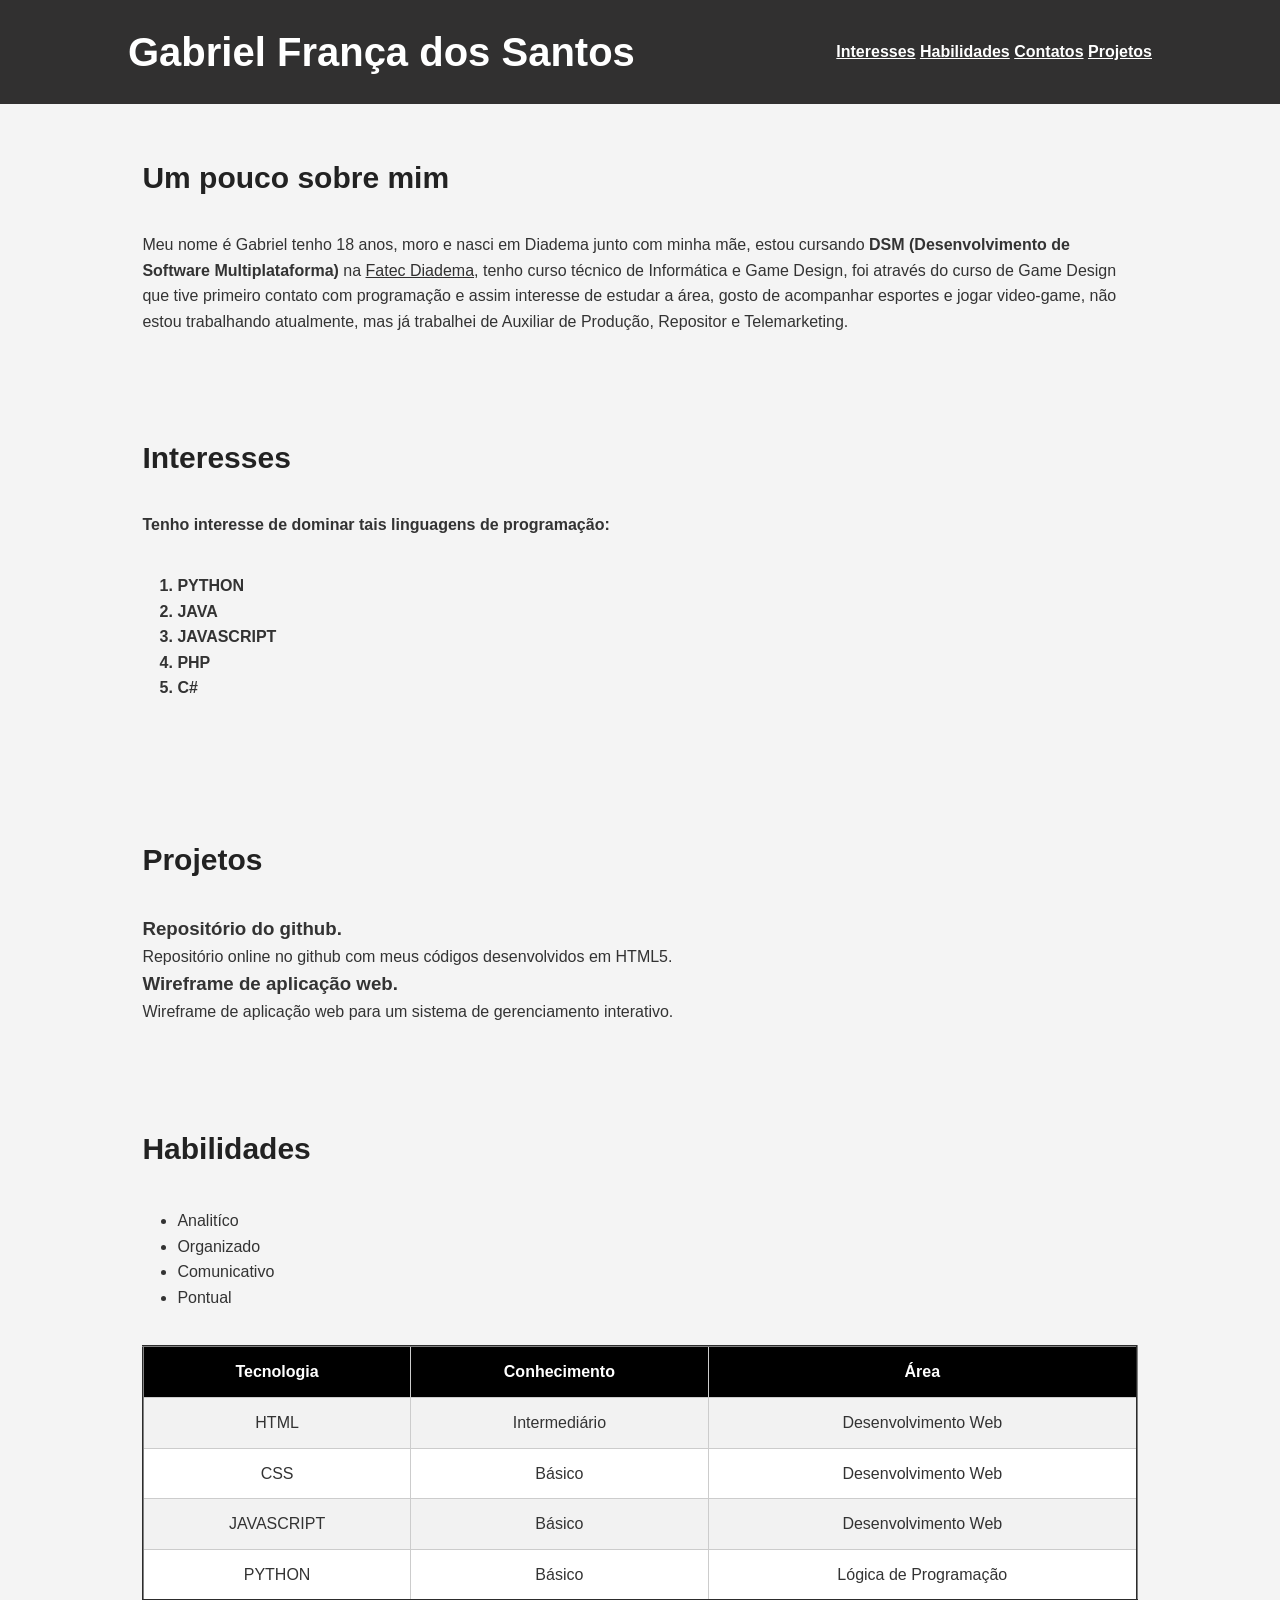
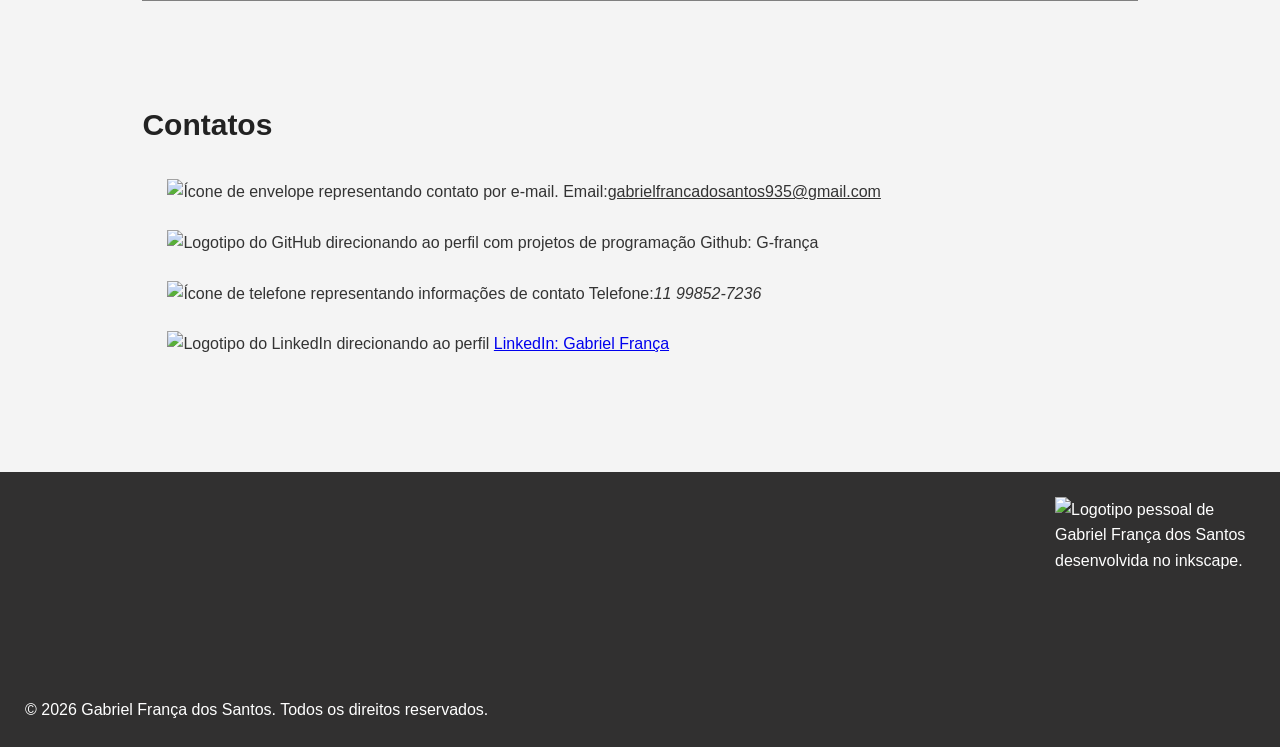
==== index.html @ 2338ec23 "Add files via upload" ====
<!DOCTYPE html>
<html lang="pt-br">
<head>
    <meta charset="UTF-8">
    <meta name="viewport" content="width=device-width, initial-scale=1.0">
    <title>Portfólio</title>
    <link rel="stylesheet" href="style.css">
</head>

<body>
    <header> <!--Cabeçalho-->
    <h1>Gabriel França dos Santos </h1>
    <nav>
       <a href="#interesses">Interesses</a>
       <a href="#habilidades">Habilidades</a>
       <a href="#contatos">Contatos</a>
       <a href="Página02.html" target="_blank">Projetos</a>
    </nav>
    </header>
    
    <main> <!--Conteúdo principal-->
        
    <section id="sobre_mim"> <!--Seção sobre mim-->
    <h2>Um pouco sobre mim</h2>
    <p>Meu nome é Gabriel tenho 18 anos, moro e nasci em Diadema junto com minha mãe, estou cursando <strong>DSM (Desenvolvimento de Software Multiplataforma)</strong> na <a href="https://fatecdiadema.cps.sp.gov.br/" target="_blank">Fatec Diadema</a>, tenho curso técnico de Informática e Game Design, foi através do curso de Game Design que tive primeiro contato com programação e assim interesse de estudar a área, gosto de acompanhar esportes e jogar video-game, não estou trabalhando atualmente, mas já trabalhei de Auxiliar de Produção, Repositor e Telemarketing.</p>

     </section>

     <section id="interesses"> <!--Seção de interesses-->
      <h2>Interesses</h2>
      <p>Tenho interesse de dominar tais linguagens de programação:</p>
        <ol>
            <li>PYTHON</li>
            <li>JAVA</li>
            <li>JAVASCRIPT</li>
            <li>PHP</li>
            <li>C#</li>
        </ol>

     </section>

     <section id="projetos"> <!--Seção de projetos-->
    <h2>Projetos</h2>

     <article> <!--Article para destacar projeto individual-->
        <h3>Repositório do github.</h3>
        <p>Repositório online no github com meus códigos desenvolvidos em HTML5.</p>
        </article>

        <article> <!--Article para destacar projeto individual-->
        <h3>Wireframe de aplicação web.</h3>
        <p>Wireframe de aplicação web para um sistema de gerenciamento interativo.</p>
        </article>

        </section>
    <section id="habilidades"> <!--Seção de habilidades-->
    <h2>Habilidades</h2>
    <ul>
        <li>Analitíco</li>
        <li>Organizado</li>
        <li>Comunicativo</li>
        <li>Pontual</li>
    </ul>
   
    <table border="2"> <!--Tabela de habilidades técnicas-->
        <tr>
           <th class="Primeira">Tecnologia</th>
           <th class="Primeira">Conhecimento</th>
           <th class="Primeira">Área</th>
        </tr>
        <tr>
            <td>HTML</td>
            <td>Intermediário</td>
            <td>Desenvolvimento Web</td>
        </tr>
        <tr>
            <td>CSS</td>
            <td>Básico</td>
            <td>Desenvolvimento Web</td>
        </tr>
        <tr>
            <td>JAVASCRIPT</td>
            <td>Básico</td>
            <td>Desenvolvimento Web</td>
        </tr>
        <tr>
            <td>PYTHON</td>
            <td>Básico</td>
            <td>Lógica de Programação</td>
        </tr>
    </table>
    </section>

    <section id="contatos"> <!--Seção de contatos-->
    <h2>Contatos</h2>
        <p><img src="email.png" width="20" height="20" alt="Ícone de envelope representando contato por e-mail."> Email:<u>gabrielfrancadosantos935@gmail.com</u></p>
        <p><img src="github.png" width="20" height="20" alt="Logotipo do GitHub direcionando ao perfil com projetos de programação">   Github: G-frança</p>
        <p><img src="tel.png" width="20" height="20" alt="Ícone de telefone representando informações de contato">  Telefone:<em>11 99852-7236</em></p>
        <p><img src="linkedin.png" width="20" height="20" alt="Logotipo do LinkedIn direcionando ao perfil">  <a href="https://www.linkedin.com/in/gabriel-fran%C3%A7a-483a13304/" target="_blank">LinkedIn: Gabriel França</a></p>
    </section>
    </main>

        <footer>   
        <img src="logopessoal.svg" width="200" height="200" alt="Logotipo pessoal de Gabriel França dos Santos desenvolvida no inkscape.">
        <p>© 2026 Gabriel França dos Santos. Todos os direitos reservados.</p>
    </footer>
</body>
</html>
---- style.css ----
/* Reset de CSS*/
* {
    margin: 0;
    padding: 0;
    box-sizing: border-box;
}

body {
    font-family: Arial, Helvetica, sans-serif;
    background-color: #f4f4f4;
    color: #333;
    line-height: 1.6;
}

/*Cabeçalho*/

header {
    background-color: #313030;
    color: white;
    padding: 20px 10%;
    display: flex;
    justify-content: space-between;
    align-items: center;
}

header h1 {
    font-size: 40px;
}

/* Menu */
nav a {
    display: inline-block;
    color: white;
    font-weight: bold;
    transition: 0.2s;
}

nav a:hover {
    color: #00aaff;
    transform: translateY(-3px);
    text-shadow: 2px 2px 4px rgba(0, 0, 0, 0.4);
}

/*Seções*/

section {
    padding: 50px 8%;
    max-width: 1200px;
    margin: auto;
}

section h2 {
    text-align: left;
    margin-bottom: 30px;
    font-size: 30px;
    color: #222;
}

#sobre_mim a{
    display: flexbox;
    color: #313030;
}

#interesses p{
    font-weight: 900;
}

#interesses ol{
    margin: 35px;
    font-weight: 600;
}

#habilidades p{
    display: flex;
    margin: 40px;
    justify-content: center;
    gap: 20px;
}

#habilidades ul{
    margin: 35px;
}

/*Tabela*/

table {
    margin-top: 30px;
    width: 100%;
    border-collapse: collapse;
    background-color: white;
}

th,
td {
    border: 1px solid #ccc;
    padding: 12px;
    text-align: center;
}

.Primeira {
    color: white;
    background-color: black;
}

tr:nth-child(even) {
    background-color: #f2f2f2;
}

#contatos p{
    margin: 25px;
}

/* Rodapé */

footer {
    background-color: #313030;
    color: white;
    justify-content: space-between;
    padding: 25px;
    margin-top: 40px;
}

footer img {
    display: block;
    margin-left: auto;
}

@media (max-width: 768px) {

    header {
        flex-direction: column;
        gap: 15px;
    }

    nav ul {
        flex-direction: column;
        text-align: center;
        gap: 10px;
    }
}
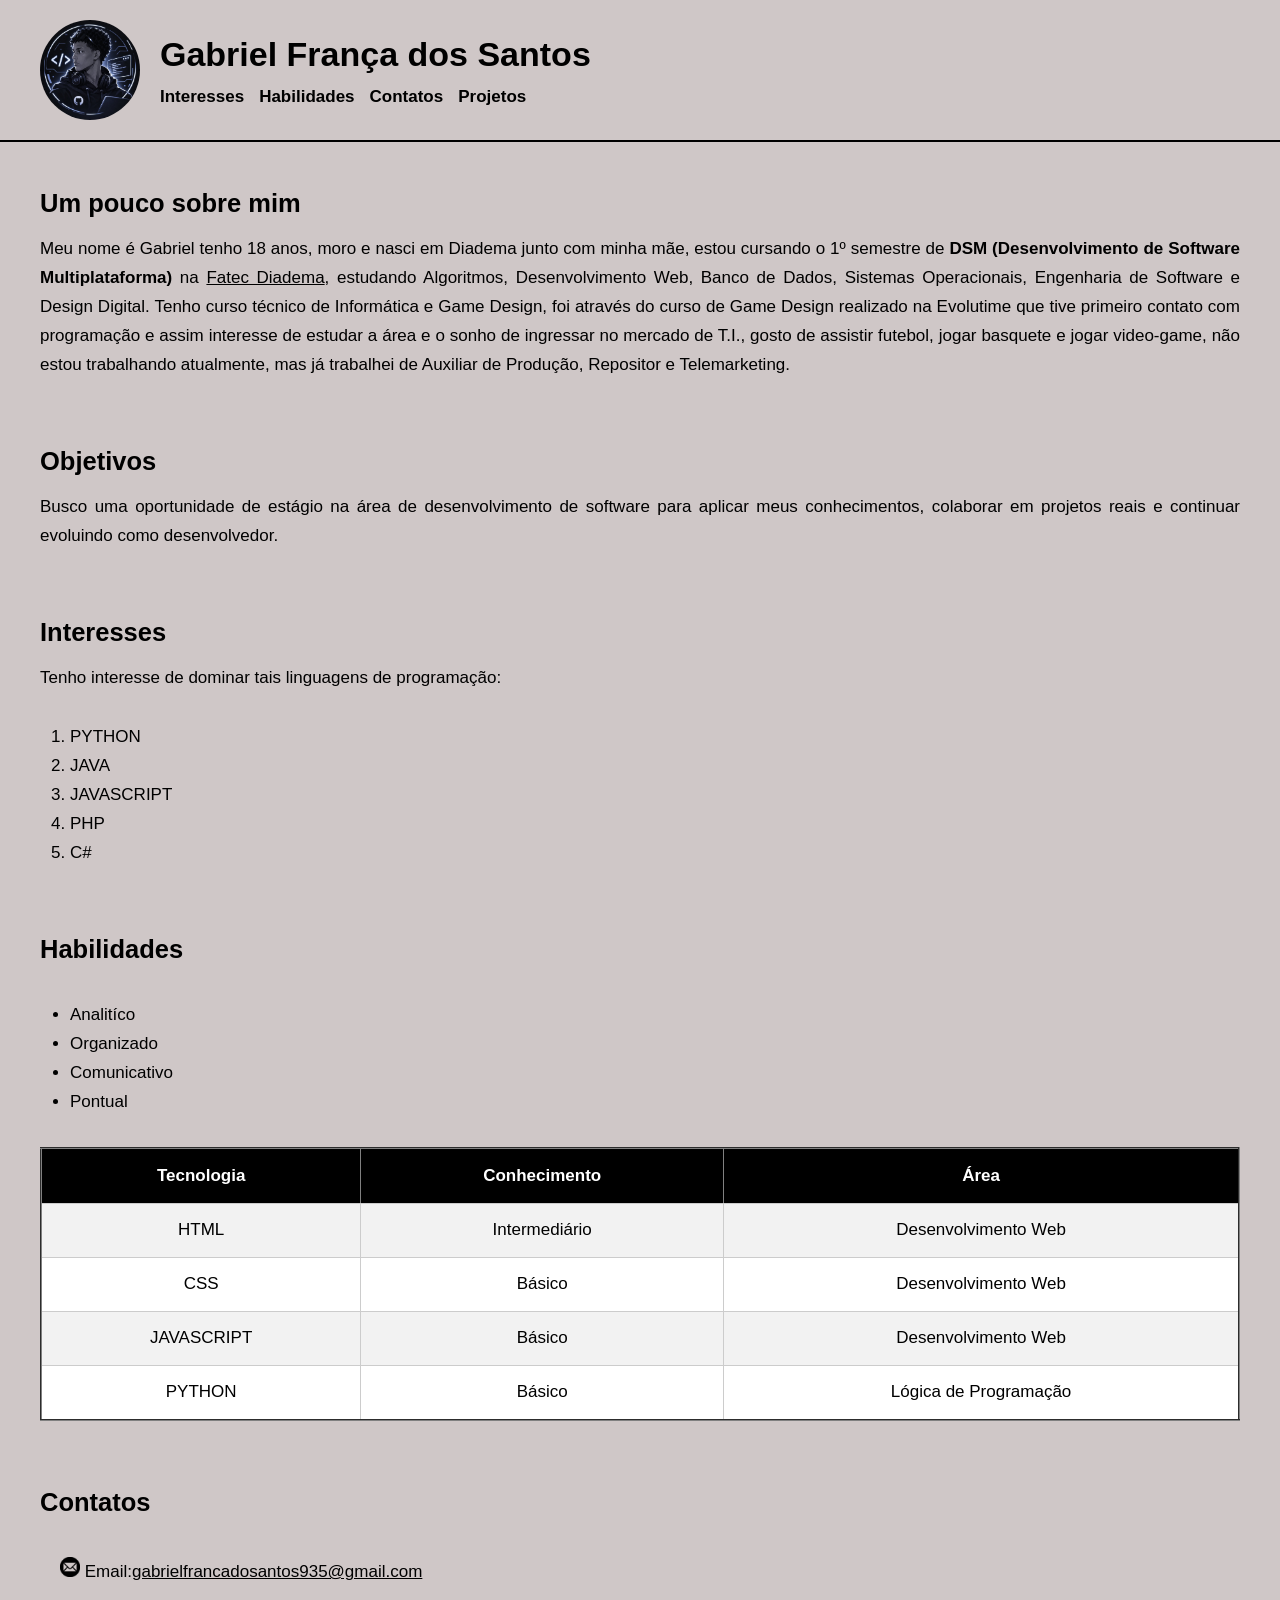
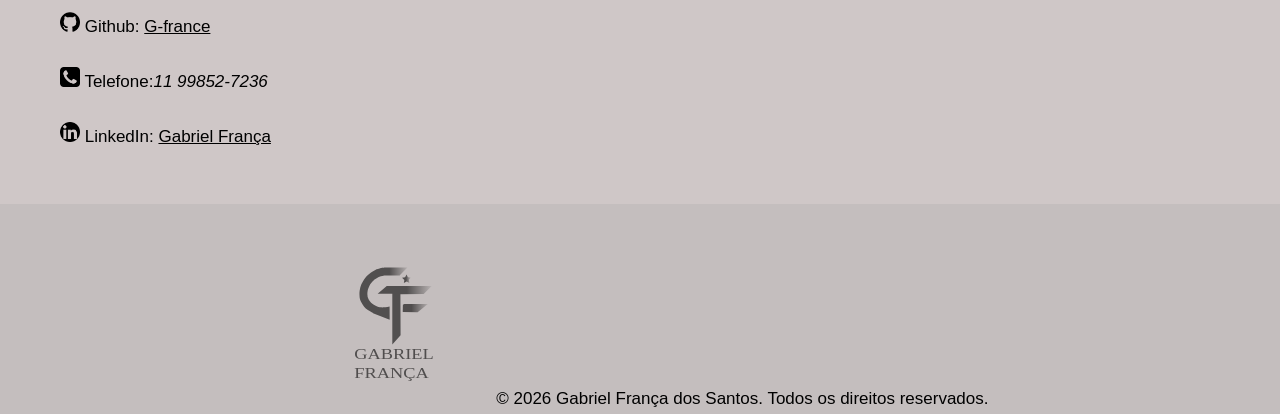
==== commit ecdc19a0: "Atualiza portfólio" ====
--- a/index.html
+++ b/index.html
@@ -1,108 +1,104 @@
-<!DOCTYPE html>
-<html lang="pt-br">
-<head>
-    <meta charset="UTF-8">
-    <meta name="viewport" content="width=device-width, initial-scale=1.0">
-    <title>Portfólio</title>
-    <link rel="stylesheet" href="style.css">
-</head>
-
-<body>
-    <header> <!--Cabeçalho-->
-    <h1>Gabriel França dos Santos </h1>
-    <nav>
-       <a href="#interesses">Interesses</a>
-       <a href="#habilidades">Habilidades</a>
-       <a href="#contatos">Contatos</a>
-       <a href="Página02.html" target="_blank">Projetos</a>
-    </nav>
-    </header>
-    
-    <main> <!--Conteúdo principal-->
-        
-    <section id="sobre_mim"> <!--Seção sobre mim-->
-    <h2>Um pouco sobre mim</h2>
-    <p>Meu nome é Gabriel tenho 18 anos, moro e nasci em Diadema junto com minha mãe, estou cursando <strong>DSM (Desenvolvimento de Software Multiplataforma)</strong> na <a href="https://fatecdiadema.cps.sp.gov.br/" target="_blank">Fatec Diadema</a>, tenho curso técnico de Informática e Game Design, foi através do curso de Game Design que tive primeiro contato com programação e assim interesse de estudar a área, gosto de acompanhar esportes e jogar video-game, não estou trabalhando atualmente, mas já trabalhei de Auxiliar de Produção, Repositor e Telemarketing.</p>
-
-     </section>
-
-     <section id="interesses"> <!--Seção de interesses-->
-      <h2>Interesses</h2>
-      <p>Tenho interesse de dominar tais linguagens de programação:</p>
-        <ol>
-            <li>PYTHON</li>
-            <li>JAVA</li>
-            <li>JAVASCRIPT</li>
-            <li>PHP</li>
-            <li>C#</li>
-        </ol>
-
-     </section>
-
-     <section id="projetos"> <!--Seção de projetos-->
-    <h2>Projetos</h2>
-
-     <article> <!--Article para destacar projeto individual-->
-        <h3>Repositório do github.</h3>
-        <p>Repositório online no github com meus códigos desenvolvidos em HTML5.</p>
-        </article>
-
-        <article> <!--Article para destacar projeto individual-->
-        <h3>Wireframe de aplicação web.</h3>
-        <p>Wireframe de aplicação web para um sistema de gerenciamento interativo.</p>
-        </article>
-
-        </section>
-    <section id="habilidades"> <!--Seção de habilidades-->
-    <h2>Habilidades</h2>
-    <ul>
-        <li>Analitíco</li>
-        <li>Organizado</li>
-        <li>Comunicativo</li>
-        <li>Pontual</li>
-    </ul>
-   
-    <table border="2"> <!--Tabela de habilidades técnicas-->
-        <tr>
-           <th class="Primeira">Tecnologia</th>
-           <th class="Primeira">Conhecimento</th>
-           <th class="Primeira">Área</th>
-        </tr>
-        <tr>
-            <td>HTML</td>
-            <td>Intermediário</td>
-            <td>Desenvolvimento Web</td>
-        </tr>
-        <tr>
-            <td>CSS</td>
-            <td>Básico</td>
-            <td>Desenvolvimento Web</td>
-        </tr>
-        <tr>
-            <td>JAVASCRIPT</td>
-            <td>Básico</td>
-            <td>Desenvolvimento Web</td>
-        </tr>
-        <tr>
-            <td>PYTHON</td>
-            <td>Básico</td>
-            <td>Lógica de Programação</td>
-        </tr>
-    </table>
-    </section>
-
-    <section id="contatos"> <!--Seção de contatos-->
-    <h2>Contatos</h2>
-        <p><img src="email.png" width="20" height="20" alt="Ícone de envelope representando contato por e-mail."> Email:<u>gabrielfrancadosantos935@gmail.com</u></p>
-        <p><img src="github.png" width="20" height="20" alt="Logotipo do GitHub direcionando ao perfil com projetos de programação">   Github: G-frança</p>
-        <p><img src="tel.png" width="20" height="20" alt="Ícone de telefone representando informações de contato">  Telefone:<em>11 99852-7236</em></p>
-        <p><img src="linkedin.png" width="20" height="20" alt="Logotipo do LinkedIn direcionando ao perfil">  <a href="https://www.linkedin.com/in/gabriel-fran%C3%A7a-483a13304/" target="_blank">LinkedIn: Gabriel França</a></p>
-    </section>
-    </main>
-
-        <footer>   
-        <img src="logopessoal.svg" width="200" height="200" alt="Logotipo pessoal de Gabriel França dos Santos desenvolvida no inkscape.">
-        <p>© 2026 Gabriel França dos Santos. Todos os direitos reservados.</p>
-    </footer>
-</body>
+<!DOCTYPE html>
+<html lang="pt-br">
+<head>
+    <meta charset="UTF-8">
+    <meta name="viewport" content="width=device-width, initial-scale=1.0">
+    <title>Portfólio</title>
+    <link rel="icon" href="img/logopessoal.svg">
+    <link rel="stylesheet" href="style.css">
+</head>
+
+<body>
+    <header> <!--Cabeçalho-->
+    <div id="cabeçalho">
+    <img src="img/perfil github.jpeg" alt="Imagem de perfil no github">
+    <div id="apresentação">
+    <h1>Gabriel França dos Santos</h1>
+    <nav>
+        <a href="#interesses">Interesses</a>
+        <a href="#habilidades">Habilidades</a>
+        <a href="#contatos">Contatos</a>
+        <a href="Página02.html">Projetos</a>
+    </nav>
+    </div>
+    </div>
+    </header>
+    
+    <main> <!--Conteúdo principal-->
+        <section class="sobre_mim"> <!--Seção sobre mim-->
+        <h2>Um pouco sobre mim</h2>
+        <p>Meu nome é Gabriel tenho 18 anos, moro e nasci em Diadema junto com minha mãe, estou cursando o 1º semestre de <strong>DSM (Desenvolvimento de Software Multiplataforma)</strong> na <a href="https://fatecdiadema.cps.sp.gov.br/" target="_blank">Fatec Diadema</a>, estudando Algoritmos, Desenvolvimento Web, Banco de Dados, Sistemas Operacionais, Engenharia de Software e Design Digital. Tenho curso técnico de Informática e Game Design, foi através do curso de Game Design realizado na Evolutime que tive primeiro contato com programação e assim interesse de estudar a área e o sonho de ingressar no mercado de T.I., gosto de assistir futebol, jogar basquete e jogar video-game, não estou trabalhando atualmente, mas já trabalhei de Auxiliar de Produção, Repositor e Telemarketing.</p>
+        </section>
+
+        <section class="sobre_mim">
+            <h2>Objetivos</h2>
+            <p>Busco uma oportunidade de estágio na área de desenvolvimento de software para aplicar meus conhecimentos, colaborar em projetos reais e continuar evoluindo como desenvolvedor.</p>
+        </section>
+
+        <section id="interesses"> <!--Seção de interesses-->
+        <h2>Interesses</h2>
+        <p>Tenho interesse de dominar tais linguagens de programação:</p>
+            <ol>
+                <li>PYTHON</li>
+                <li>JAVA</li>
+                <li>JAVASCRIPT</li>
+                <li>PHP</li>
+                <li>C#</li>
+            </ol>
+        </section>
+
+        <section id="habilidades"> <!--Seção de habilidades-->
+            <h2>Habilidades</h2>
+            <ul>
+                <li>Analitíco</li>
+                <li>Organizado</li>
+                <li>Comunicativo</li>
+                <li>Pontual</li>
+            </ul>
+        
+            <table border="2"> <!--Tabela de habilidades técnicas-->
+                <tr>
+                <th class="Primeira">Tecnologia</th>
+                <th class="Primeira">Conhecimento</th>
+                <th class="Primeira">Área</th>
+                </tr>
+                <tr>
+                    <td>HTML</td>
+                    <td>Intermediário</td>
+                    <td>Desenvolvimento Web</td>
+                </tr>
+                <tr>
+                    <td>CSS</td>
+                    <td>Básico</td>
+                    <td>Desenvolvimento Web</td>
+                </tr>
+                <tr>
+                    <td>JAVASCRIPT</td>
+                    <td>Básico</td>
+                    <td>Desenvolvimento Web</td>
+                </tr>
+                <tr>
+                    <td>PYTHON</td>
+                    <td>Básico</td>
+                    <td>Lógica de Programação</td>
+                </tr>
+            </table>
+        </section>
+
+        <section id="contatos"> <!--Seção de contatos-->
+            <h2>Contatos</h2>
+            <div id="texto_cont">
+                <p><img src="img/email.png" width="20" height="20" alt="Ícone de envelope representando contato por e-mail."> Email:<a href="mailto:gabrielfrancadosantos935@gmail.com">gabrielfrancadosantos935@gmail.com</a></p>
+                <p><img src="img/github.png" width="20" height="20" alt="Logotipo do GitHub direcionando ao perfil com projetos de programação">   Github: <a href="https://github.com/G-france" target="_blank">G-france</a></p>
+                <p><img src="img/tel.png" width="20" height="20" alt="Ícone de telefone representando informações de contato">  Telefone:<em>11 99852-7236</em></p>
+                <p><img src="img/linkedin.png" width="20" height="20" alt="Logotipo do LinkedIn direcionando ao perfil">  LinkedIn: <a href="https://www.linkedin.com/in/gabriel-fran%C3%A7a-483a13304/" target="_blank">Gabriel França</a></p>
+            </div>
+        </section>
+    </main>
+
+    <footer>   
+        <img src="img/logopessoal.svg" width="200" height="200" alt="Logotipo pessoal de Gabriel França dos Santos desenvolvida no inkscape.">
+        <a href="#">© 2026 Gabriel França dos Santos. Todos os direitos reservados.</a>
+    </footer>
+</body>
 </html>
--- a/style.css
+++ b/style.css
@@ -1,140 +1,191 @@
-/* Reset de CSS*/
-* {
-    margin: 0;
-    padding: 0;
-    box-sizing: border-box;
-}
-
-body {
-    font-family: Arial, Helvetica, sans-serif;
-    background-color: #f4f4f4;
-    color: #333;
-    line-height: 1.6;
-}
-
-/*Cabeçalho*/
-
-header {
-    background-color: #313030;
-    color: white;
-    padding: 20px 10%;
-    display: flex;
-    justify-content: space-between;
-    align-items: center;
-}
-
-header h1 {
-    font-size: 40px;
-}
-
-/* Menu */
-nav a {
-    display: inline-block;
-    color: white;
-    font-weight: bold;
-    transition: 0.2s;
-}
-
-nav a:hover {
-    color: #00aaff;
-    transform: translateY(-3px);
-    text-shadow: 2px 2px 4px rgba(0, 0, 0, 0.4);
-}
-
-/*Seções*/
-
-section {
-    padding: 50px 8%;
-    max-width: 1200px;
-    margin: auto;
-}
-
-section h2 {
-    text-align: left;
-    margin-bottom: 30px;
-    font-size: 30px;
-    color: #222;
-}
-
-#sobre_mim a{
-    display: flexbox;
-    color: #313030;
-}
-
-#interesses p{
-    font-weight: 900;
-}
-
-#interesses ol{
-    margin: 35px;
-    font-weight: 600;
-}
-
-#habilidades p{
-    display: flex;
-    margin: 40px;
-    justify-content: center;
-    gap: 20px;
-}
-
-#habilidades ul{
-    margin: 35px;
-}
-
-/*Tabela*/
-
-table {
-    margin-top: 30px;
-    width: 100%;
-    border-collapse: collapse;
-    background-color: white;
-}
-
-th,
-td {
-    border: 1px solid #ccc;
-    padding: 12px;
-    text-align: center;
-}
-
-.Primeira {
-    color: white;
-    background-color: black;
-}
-
-tr:nth-child(even) {
-    background-color: #f2f2f2;
-}
-
-#contatos p{
-    margin: 25px;
-}
-
-/* Rodapé */
-
-footer {
-    background-color: #313030;
-    color: white;
-    justify-content: space-between;
-    padding: 25px;
-    margin-top: 40px;
-}
-
-footer img {
-    display: block;
-    margin-left: auto;
-}
-
-@media (max-width: 768px) {
-
-    header {
-        flex-direction: column;
-        gap: 15px;
-    }
-
-    nav ul {
-        flex-direction: column;
-        text-align: center;
-        gap: 10px;
-    }
+/* Reset de CSS*/
+* {
+    margin: 0;
+    padding: 0;
+    box-sizing: border-box;
+}
+
+body {
+    font-family: Arial, Helvetica, sans-serif;
+    background-color: rgb(207, 199, 199);
+    color: black;
+    line-height: 1.7;
+    font-size: 17px;
+    text-align: justify;
+}
+
+/*Cabeçalho*/
+#cabeçalho {
+    padding: 20px 40px;
+    align-items: center;
+    display: flex;
+    gap: 20px;
+    border-bottom: 2px solid;
+}
+
+#cabeçalho img {
+    width: 100px;
+    object-position: left;
+    border-radius: 50px;
+}
+
+#apresentação nav {
+    display: flex;
+    gap: 15px;
+}
+
+nav a {
+    text-decoration: none;
+    color: black;
+    font-weight: 600;
+    position: relative;
+    border-bottom: 2px solid transparent;
+    transition: 0.3s;
+}
+
+nav a:hover {
+    border-bottom: 2px solid #5f45a5;
+    text-shadow: 2px rgb(150, 2, 2);
+}
+
+main {
+    margin: 40px;
+}
+
+.sobre_mim h2 {
+    margin-bottom: 10px;
+}
+
+.sobre_mim {
+    margin-top: 20px;
+    margin-bottom: 60px;
+}
+
+.sobre_mim a {
+    text-decoration: underline;
+    color:black;
+}
+
+.sobre_mim a:hover {
+    color:#5f45a5;
+}
+
+#interesses h2 {
+    margin-bottom: 10px;
+}
+
+#interesses {
+    margin-bottom: 60px;
+}
+
+#interesses ol {
+    margin: 30px;
+}
+
+#habilidades h2 {
+    margin-bottom: 10px;
+}
+
+#habilidades {
+    margin-bottom: 60px;
+}
+
+#habilidades ul {
+    margin: 30px;
+}
+
+#habilidades table {
+    margin-top: 30px;
+    width: 100%;
+    border-collapse: collapse;
+    background-color: white;
+}
+
+#habilidade th, td {
+    border: 1px solid #ccc;
+    padding: 12px;
+    text-align: center;
+}
+
+.Primeira {
+    padding: 13px;
+    text-align: center;
+    color: white;
+    background-color: black;
+}
+
+tr:nth-child(even) {
+    background-color: #f2f2f2;
+}
+
+#contatos h2 {
+    margin-bottom: 10px;
+}
+
+#texto_cont {
+    line-height: 55px;
+    margin: 20px;
+}
+
+#texto_cont a {
+    text-decoration: underline;
+    color: black;
+    text-align: center;
+    align-items: center;
+}
+
+#texto_cont a:hover {
+    color: #5f45a5;
+}
+
+#texto_cont img {
+    mix-blend-mode: multiply;
+}
+
+footer {
+    background-color: #c4bebe;
+    text-align: center;
+}
+
+footer a {
+    text-decoration: none;
+    text-align: center;
+    color: black;
+}
+
+footer a:hover {
+    color: #5f45a5;
+}
+
+.footer {
+    display: flex;  
+    flex-direction: column;
+    align-items: center;
+}
+
+#h1 {
+    margin-bottom: 30px;
+    border-bottom: 2px solid;
+}
+
+.projetos {
+    margin: 10px;
+    margin-bottom: 50px;
+}
+
+.projetos img {
+    display: block;
+    margin: auto;
+    width: 768px;
+    height: 550px;
+    margin-top: 20px;
+}
+
+.projetos a {
+    text-decoration: underline;
+    color: black;
+}
+
+.projetos a:hover {
+    color: #5f45a5;
 }
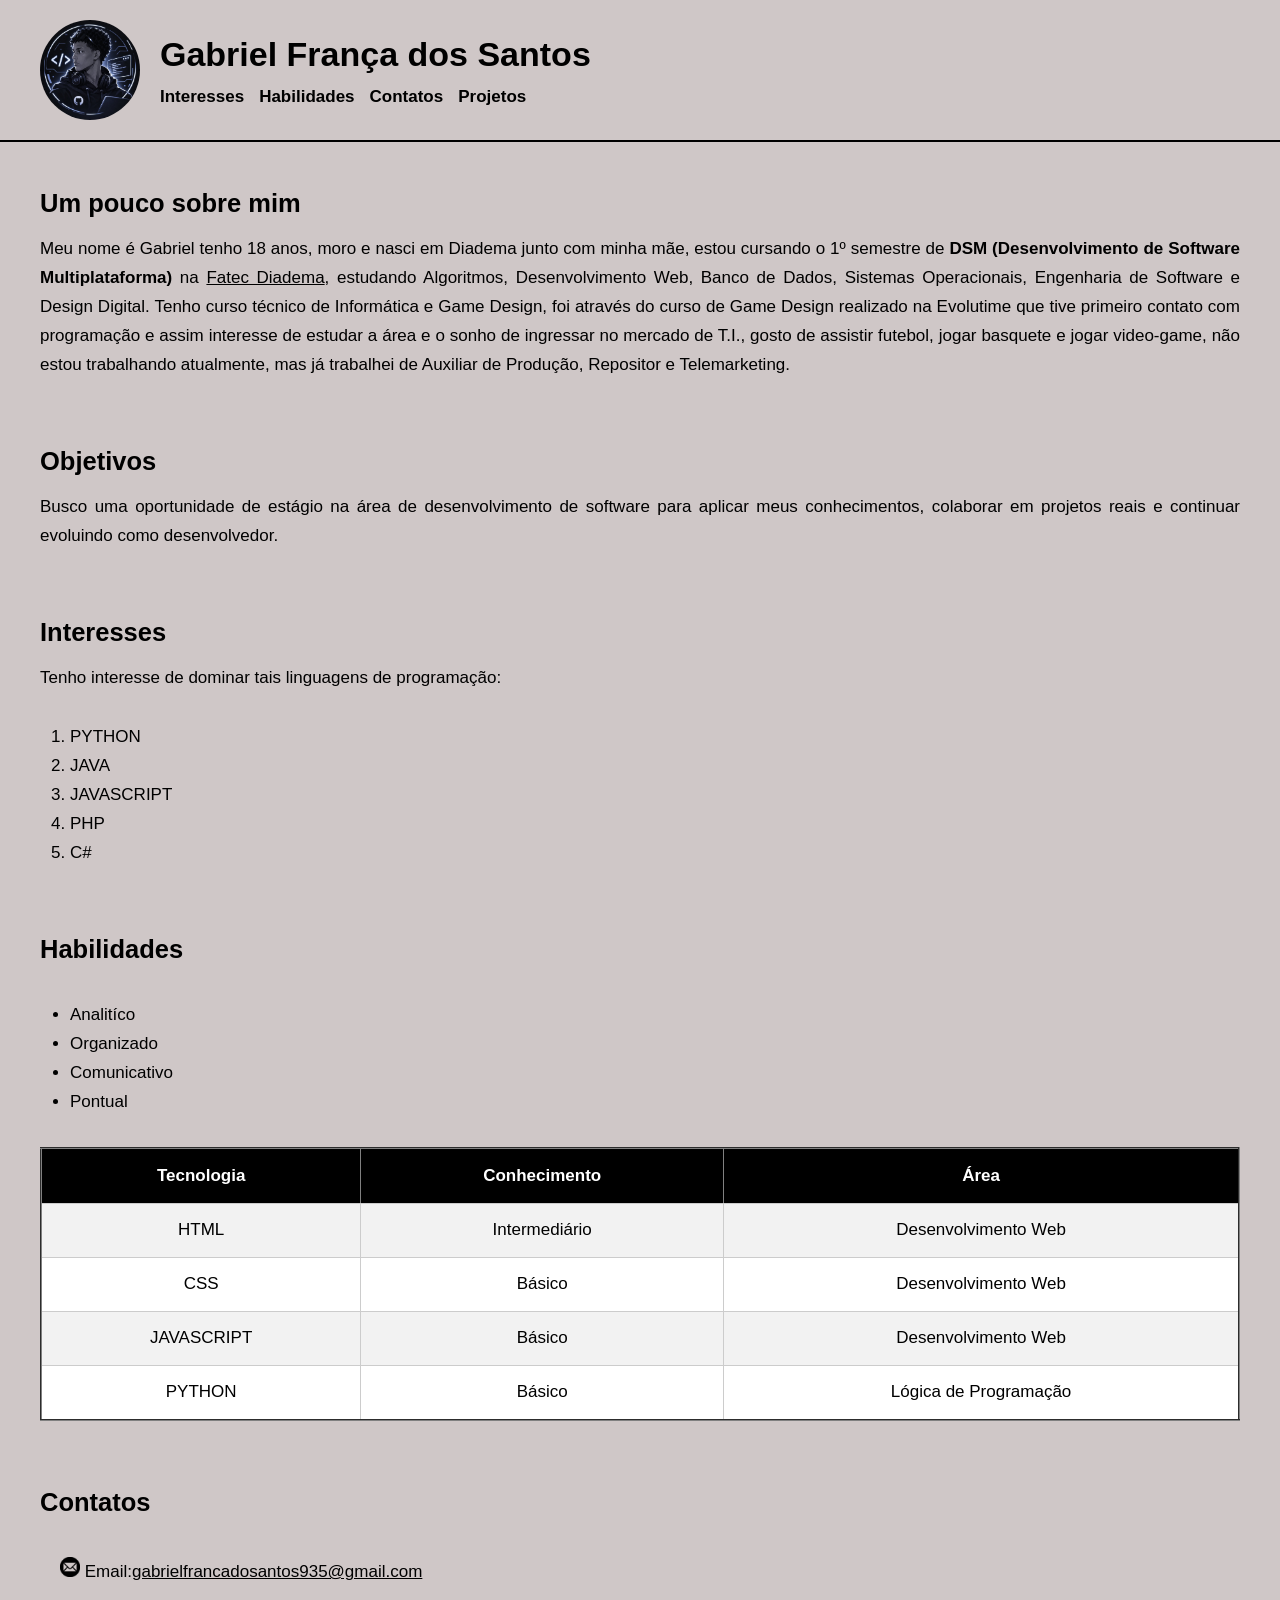
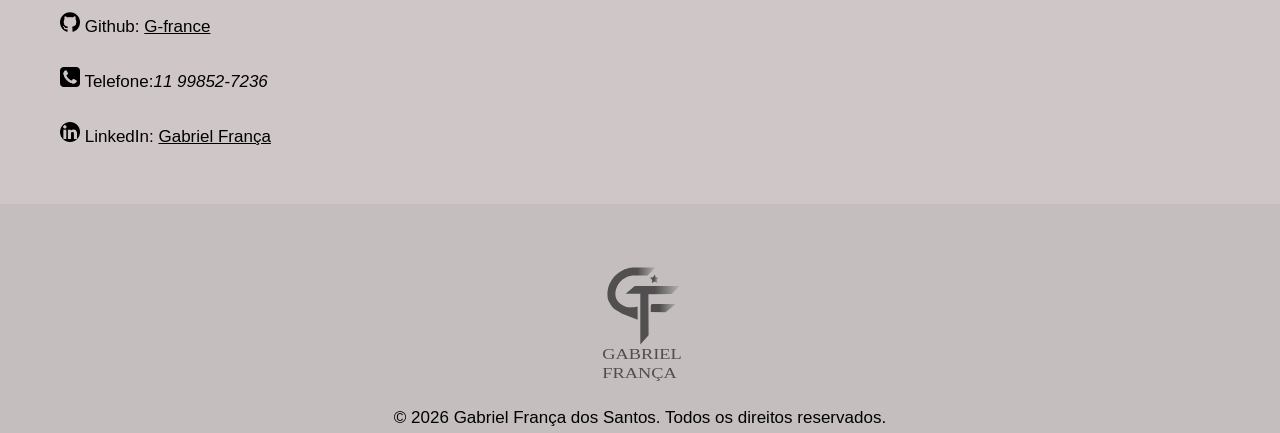
==== commit d78a047d: "Responsividade" ====
--- a/index.html
+++ b/index.html
@@ -96,9 +96,11 @@
         </section>
     </main>
 
-    <footer>   
+    <footer>
+        <div class="footer">   
         <img src="img/logopessoal.svg" width="200" height="200" alt="Logotipo pessoal de Gabriel França dos Santos desenvolvida no inkscape.">
         <a href="#">© 2026 Gabriel França dos Santos. Todos os direitos reservados.</a>
+        </div>
     </footer>
 </body>
 </html>
--- a/style.css
+++ b/style.css
@@ -188,4 +188,77 @@
 
 .projetos a:hover {
     color: #5f45a5;
+}
+
+@media (max-width: 768px) {
+    body {
+    font-size: 16px;
+    line-height: 1.6;
+}
+
+#cabeçalho {
+    text-align: left;
+    padding: 20px 8px; 
+}
+
+#cabeçalho img {
+    width: 90px;
+}
+
+#apresentação nav {
+    flex-wrap: wrap;
+    justify-content: left;
+    gap: 12px;
+}
+
+#apresentação nav a {
+    white-space: nowrap;
+}
+nav a {
+    font-size: 15px;
+}
+
+main {
+    margin: 20px 15px;
+}
+
+.sobre_mim,
+#interesses,
+#habilidades {
+    margin-bottom: 40px;
+}
+
+#interesses ol,
+#habilidades ul {
+    margin: 20px;
+}
+
+#habilidades table {
+    display: block;
+    overflow-x: auto;
+}
+
+#habilidades th,
+#habilidades td {
+    padding: 8px;
+}
+
+#texto_cont {
+    line-height: 2;
+    margin: 15px 0;
+    overflow-wrap: anywhere;
+}
+
+.projetos {
+    margin: 10px 0 40px;
+}
+
+.projetos img {
+    width: 100%;
+    height: auto;
+}
+
+footer {
+    padding: 20px 10px;
+}
 }
